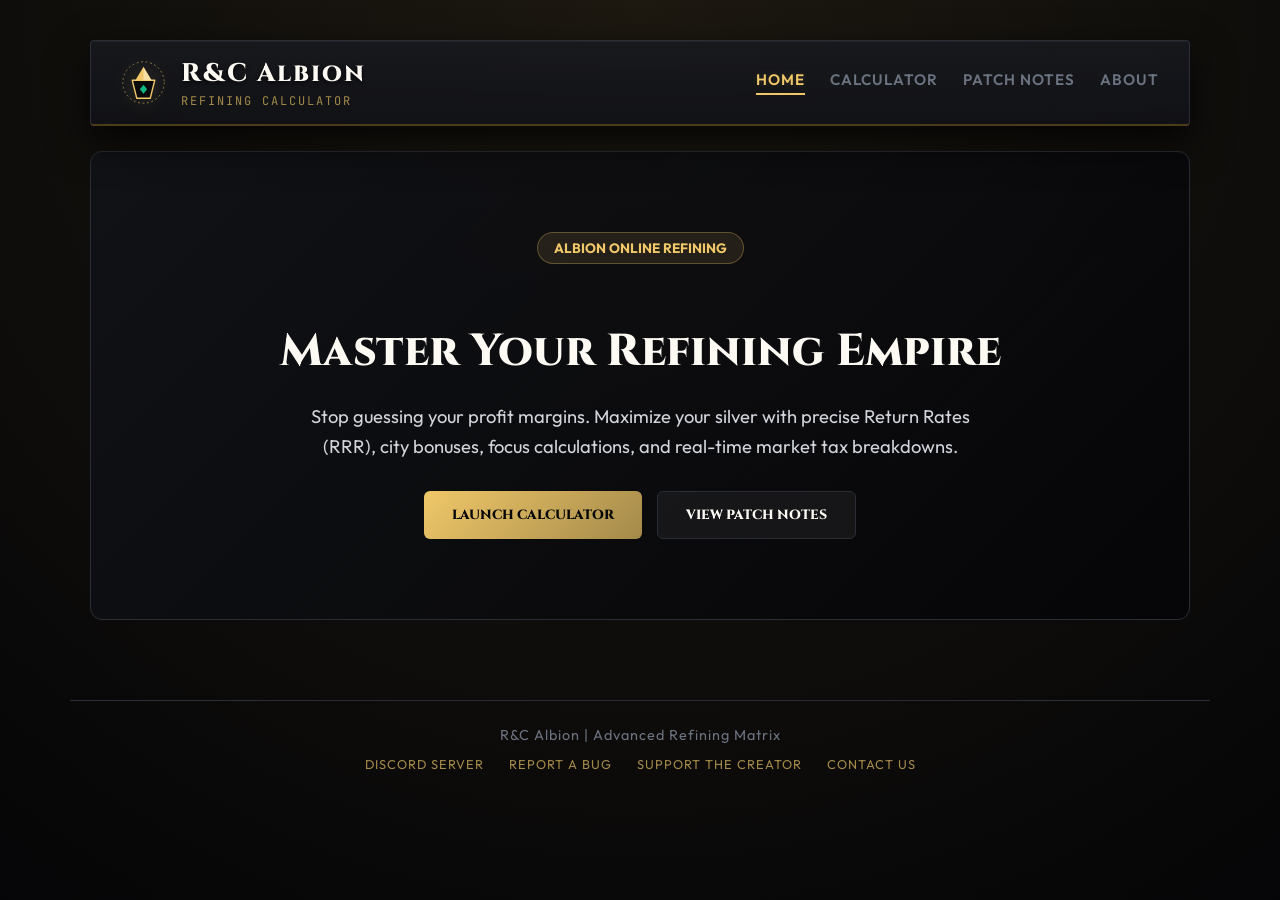
==== index.html @ 81265010 "Update index.html" ====
<!DOCTYPE html>
<html lang="en">
<head>
    <meta charset="UTF-8">
    <meta name="viewport" content="width=device-width, initial-scale=1.0">
    <title>R&C Albion Calculator</title>
    <link rel="stylesheet" href="style.css">
</head>
<body>

    <div class="app-wrapper">

        <!-- HEADER WITH NAVIGATION -->
        <header class="app-header">
            <div class="logo-container" id="home-logo" style="cursor: pointer;">
                <svg width="45" height="45" viewBox="0 0 100 100" xmlns="http://www.w3.org/2000/svg">
                    <circle cx="50" cy="50" r="46" fill="none" stroke="var(--gold-muted)" stroke-width="2" stroke-dasharray="4 6" />
                    <path d="M 25 45 L 75 45 L 65 85 L 35 85 Z" fill="var(--slot-bg)" stroke="var(--gold-bright)" stroke-width="3" stroke-linejoin="round"/>
                    <path d="M 50 15 L 68 45 L 32 45 Z" fill="var(--gold-bright)" />
                    <path d="M 50 15 L 68 45 L 50 45 Z" fill="#fff" opacity="0.4" />
                    <polygon points="50,55 58,65 50,75 42,65" fill="var(--profit-green)" />
                </svg>
                <div class="brand-text">
                    <h1>R&C Albion</h1>
                    <span>Refining Calculator</span>
                </div>
            </div>
            <nav class="header-nav">
                <a href="#" class="nav-link active" data-target="home">Home</a>
                <a href="#" class="nav-link" data-target="calculator">Calculator</a>
                <a href="#" class="nav-link" data-target="patchnotes">Patch Notes</a>
                <a href="#" class="nav-link" data-target="about">About</a>
            </nav>
        </header>

        <!-- VIEW 0: HOME LANDING PAGE -->
        <div id="view-home" class="app-view">
            <section class="hero-banner">
                <div class="hero-content">
                    <span class="hero-badge">Albion Online Refining</span>
                    <h1 class="hero-title">Master Your Refining Empire</h1>
                    <p class="hero-desc">Stop guessing your profit margins. Maximize your silver with precise Return Rates (RRR), city bonuses, focus calculations, and real-time market tax breakdowns.</p>
                    <div class="hero-buttons">
                        <button class="hero-btn-primary" onclick="document.querySelector('.header-nav .nav-link[data-target=\'calculator\']').click()">
                            Launch Calculator
                        </button>
                        <button class="hero-btn-secondary" onclick="document.querySelector('.header-nav .nav-link[data-target=\'patchnotes\']').click()">
                            View Patch Notes
                        </button>
                    </div>
                </div>
            </section>
        </div>

        <!-- VIEW 1: THE CALCULATOR -->
        <div id="view-calculator" class="app-view hidden">
            <div class="calculator-container">
                
                <!-- SECTION 1: MATERIAL SELECTION -->
                <div class="section">
                    <div class="section-header">Material Selection</div>
                    <div class="grid-2">
                        <div class="input-group">
                            <label>Resource Type</label>
                            <div class="custom-dropdown" id="dropdown-res">
                                <div class="dropdown-selected" id="selected-res">
                                    <span class="dropdown-placeholder">Select Item</span>
                                </div>
                                <div class="dropdown-options" id="options-res">
                                    <div class="dropdown-option" data-value="ore"><img src="https://render.albiononline.com/v1/item/T4_ORE.png" alt="Ore"> Ore</div>
                                    <div class="dropdown-option" data-value="wood"><img src="https://render.albiononline.com/v1/item/T4_WOOD.png" alt="Wood"> Wood</div>
                                    <div class="dropdown-option" data-value="hide"><img src="https://render.albiononline.com/v1/item/T4_HIDE.png" alt="Hide"> Hide</div>
                                    <div class="dropdown-option" data-value="fiber"><img src="https://render.albiononline.com/v1/item/T4_FIBER.png" alt="Fiber"> Fiber</div>
                                    <div class="dropdown-option" data-value="rock"><img src="https://render.albiononline.com/v1/item/T4_ROCK.png" alt="Rock"> Rock</div>
                                </div>
                            </div>
                            <input type="hidden" id="res-type" value="">
                        </div>

                        <div class="input-group">
                            <label>Tier</label>
                            <div class="custom-dropdown disabled" id="dropdown-tier">
                                <div class="dropdown-selected" id="selected-tier">
                                    <span class="dropdown-placeholder">Select Tier</span>
                                </div>
                                <div class="dropdown-options" id="options-tier"></div>
                            </div>
                            <input type="hidden" id="tier" value="">
                        </div>

                        <div class="input-group">
                            <label>Enchantment</label>
                            <select id="enchant">
                                <option value=".0">.0</option>
                                <option value=".1">.1</option>
                                <option value=".2">.2</option>
                                <option value=".3">.3</option>
                                <option value=".4">.4</option>
                            </select>
                        </div>
                        
                        <div class="input-group">
                            <label>City Location</label>
                            <div class="custom-dropdown" id="dropdown-city">
                                <div class="dropdown-selected" id="selected-city">Thetford (Ore Bonus - 36.7%)</div>
                                <div class="dropdown-options" id="options-city"></div>
                            </div>
                            <input type="hidden" id="city" value="thetford">
                        </div>
                        
                        <div class="input-group focus-group">
                            <label class="checkbox-label">
                                <input type="checkbox" id="use-focus"> Use Focus
                            </label>
                            <input type="number" id="focus-cost" placeholder="Focus per item" value="100" class="hidden">
                        </div>
                    </div>
                </div>

                <!-- SECTION 2: RECIPE -->
                <div class="section">
                    <div class="section-header">Recipe</div>
                    <div class="recipe-row">
                        <input type="number" id="raw-qty" value="0" min="0">
                        <span>×</span>
                        <img id="raw-icon" class="item-icon" src="" alt="" style="display: none;">
                        <input type="text" id="raw-name" value="" readonly>
                    </div>
                    <div class="recipe-row">
                        <input type="number" id="prev-qty" value="0" min="0" disabled>
                        <span>×</span>
                        <img id="prev-icon" class="item-icon" src="" alt="" style="display: none;">
                        <input type="text" id="prev-name" value="" readonly>
                    </div>
                    <p class="recipe-note">Crafts <span id="craft-amount" class="highlight">0</span> items.</p>
                </div>

                <!-- SECTION 3: PRICES & FEES -->
                <div class="section">
                    <div class="section-header">Prices & Fees</div>
                    <div class="grid-2">
                        <div class="input-group">
                            <label id="label-raw-price">Raw Material Price</label>
                            <input type="number" id="raw-price" value="0" min="0">
                        </div>
                        <div class="input-group">
                            <label id="label-prev-price">Previous Tier Price</label>
                            <input type="number" id="prev-price" value="0" min="0" disabled>
                        </div>
                        
                        <div class="input-group full-width" style="margin-top: -5px;">
                            <label class="checkbox-label" style="color: var(--text-muted); font-weight: normal; font-size: 0.9rem; text-transform: none; letter-spacing: 0;">
                                <input type="checkbox" id="buy-order-fee"> Add 2.5% Setup Fee for Materials (Used Buy Orders)
                            </label>
                        </div>

                        <div class="full-width-hr"></div>

                        <div class="input-group">
                            <label>Station Tax (Per 100) <span class="tooltip-icon" data-tooltip="The usage fee set by the crafting station owner.">?</span></label>
                            <input type="number" id="station-tax" value="0" min="0">
                        </div>
                        <div class="input-group">
                            <label>Selling Price (Per Item)</label>
                            <input type="number" id="sell-price" value="0" min="0">
                        </div>

                        <div class="input-group full-width">
                            <label>Sell Order Tax & Setup <span class="tooltip-icon" data-tooltip="The fee the market charges you when you sell the final item.">?</span></label>
                            <div class="custom-dropdown" id="dropdown-tax">
                                <div class="dropdown-selected" id="selected-tax">Premium Account (4% Tax + 2.5% Setup) = 6.5%</div>
                                <div class="dropdown-options" id="options-tax">
                                    <div class="dropdown-option" data-value="0.065">Premium Account (4% Tax + 2.5% Setup) = 6.5%</div>
                                    <div class="dropdown-option" data-value="0.105">No Premium (8% Tax + 2.5% Setup) = 10.5%</div>
                                    <div class="dropdown-option" data-value="0">Direct Trade (0% Fee)</div>
                                </div>
                            </div>
                            <input type="hidden" id="market-tax" value="0.065">
                        </div>
                    </div>
                </div>

                <!-- SECTION 4: RESULTS -->
                <div class="section results-section">
                    <div class="section-header">Results</div>
                    <div class="result-grid">
                        <div class="result-item">
                            <span>Material Cost</span>
                            <span id="out-mat-cost">0</span>
                        </div>
                        <div class="result-item">
                            <span>Returned Materials (<span id="out-rrr">0.0%</span>) <span class="tooltip-icon" data-tooltip="The monetary value of materials kept via return rates.">?</span></span>
                            <span id="out-returns" class="positive">+0</span>
                        </div>
                        <div class="result-item">
                            <span>Station Fee</span>
                            <span id="out-fee" class="negative">-0</span>
                        </div>
                        <div class="result-item">
                            <span>Market Taxes & Fees</span>
                            <span id="out-taxes" class="negative">-0</span>
                        </div>
                        <hr>
                        <div class="result-item">
                            <span>Total Cost to Craft</span>
                            <span id="out-net-cost">0</span>
                        </div>
                        <div class="result-item">
                            <span>Gross Revenue</span>
                            <span id="out-revenue">0</span>
                        </div>
                        <div class="result-item">
                            <span>Break-even Price <span class="tooltip-icon" data-tooltip="Minimum price required to cover all expenses and taxes.">?</span></span>
                            <span id="out-breakeven">0.00</span>
                        </div>
                        <hr>
                        <div class="result-item profit-row">
                            <span>Net Profit</span>
                            <span id="out-profit">0</span>
                        </div>
                        <div class="result-item metrics-row">
                            <span>ROI (Return on Investment) <span class="tooltip-icon" data-tooltip="Percentage profit made relative to total capital spent.">?</span></span>
                            <span id="out-roi">0.00%</span>
                        </div>
                        <div class="result-item metrics-row" id="silver-focus-row" style="display: none;">
                            <span>Silver / Focus <span class="tooltip-icon" data-tooltip="Net silver earned per 1 point of focus spent.">?</span></span>
                            <span id="out-silver-focus">0 / point</span>
                        </div>
                    </div>
                </div>

                <!-- BUTTON GROUP -->
                <div class="button-group">
                    <button id="copy-btn" class="copy-btn">Copy Results</button>
                    <button id="reset-btn" class="reset-btn">Reset Calculator</button>
                </div>

            </div>
        </div>

        <!-- MOBILE STICKY PROFIT BAR (calculator view only) -->
        <div id="sticky-profit-bar" class="sticky-profit-bar hidden">
            <div class="sticky-profit-label">Net Profit</div>
            <div id="sticky-profit-value" class="sticky-profit-value">0</div>
            <div class="sticky-roi-value" id="sticky-roi-value">0.00% ROI</div>
        </div>

        <!-- VIEW 2: PATCH NOTES -->
        <div id="view-patchnotes" class="app-view hidden">
            <div class="info-card">
                <h2>Patch Notes & Updates</h2>
                <div class="patch-item">
                    <h3>v1.0 - Initial Release</h3>
                    <ul>
                        <li>Implemented core Albion refining return rate math engine.</li>
                        <li>Added dynamic city bonus calculation and auto-highlighting.</li>
                        <li>Added browser local storage memory so inputs persist on refresh.</li>
                        <li>Integrated interactive glowing tooltips for complex calculations.</li>
                        <li>Added mobile responsive layout with a sticky bottom profit summary bar.</li>
                        <li>Added one-click clipboard copying for quick data sharing.</li>
                    </ul>
                </div>
            </div>
        </div>

        <!-- VIEW 3: ABOUT -->
        <div id="view-about" class="app-view hidden">
            <div class="info-card">
                <h2>About R&C Albion</h2>
                <p><strong>R&C Albion</strong> (Refining Calculator) is a high-performance web tool built specifically for Albion Online players. Our mission is to take the guesswork out of market flipping and manufacturing.</p>
                <p>Whether you are calculating Resource Return Rates (RRR) in Royal City refining bonuses, factoring in station usage fees, or tracking your exact Return on Investment (ROI), R&C Albion provides lightning-fast accuracy to maximize your silver profits.</p>
            </div>
        </div>

        <!-- FOOTER -->
        <!-- FOOTER -->
        <!-- FOOTER -->
        <footer class="app-footer">
            <p>R&C Albion | Advanced Refining Matrix</p>
            <div class="footer-links">
                <a href="https://discord.com/invite/t3zv5NUB8R" id="link-discord" target="_blank" rel="noopener">Discord Server</a>
                <a href="#" id="link-bug">Report a Bug</a>
                <a href="#" id="link-support">Support the Creator</a>
                <a href="mailto:aizenhqbusiness@gmail.com?subject=Business Inquiry" id="link-contact">Contact Us</a>
            </div>
        </footer>

    </div>

    <!-- MODAL: REPORT A BUG -->
    <div id="modal-bug" class="modal-overlay hidden">
        <div class="modal-content">
            <h3>Report a Bug</h3>
            <p>Found something inaccurate or broken? Let us know below:</p>
            <textarea id="bug-input" placeholder="Describe the issue..."></textarea>
            <p id="bug-status" class="form-status"></p>
            <div class="modal-buttons">
                <button id="bug-submit" class="copy-btn">Submit Report</button>
                <button id="bug-close" class="reset-btn">Cancel</button>
            </div>
        </div>
    </div>

    <!-- MODAL: SUPPORT THE CREATOR -->
    <div id="modal-support" class="modal-overlay hidden">
        <div class="modal-content">
            <h3>Support the Creator</h3>
            <p>If this calculator helped you make millions of silver in Albion, consider supporting the project!</p>
            <div class="support-box">
                <p>🎮 <strong>In-Game Name:</strong> AizenHQ</p>
                <p>☕ <strong>Donations:</strong> <a href="https://ko-fi.com/AizenHQ" target="_blank" rel="noopener">ko-fi.com/AizenHQ</a></p>
                <p>📱 <strong>UPI ID:</strong> rcalbion@upi</p>
                <div class="upi-qr-wrap">
                    <img src="upi-qr.jpg" alt="UPI QR Code for rcalbion@upi" class="upi-qr-img">
                    <span class="upi-qr-caption">Scan to pay via UPI</span>
                </div>
            </div>
            <div class="modal-buttons">
                <button id="support-close" class="copy-btn">Close</button>
            </div>
        </div>
        
    </div>

    <script src="https://cdn.jsdelivr.net/npm/@supabase/supabase-js@2"></script>
    <script src="supabase-config.js"></script>
    <script src="script.js"></script>
</body>
</html>
---- style.css ----
/* --- PREMIUM ALBION FANTASY UI --- */
@import url('https://fonts.googleapis.com/css2?family=Cinzel:wght@600;700;800&family=JetBrains+Mono:wght@400;700&family=Outfit:wght@400;500;600&display=swap');

:root {
    --bg-deep: #050507;
    --panel-base: #111216;
    --panel-surface: #181a20;
    --slot-bg: #090a0c;
    
    --gold-bright: #f0c869;
    --gold-muted: #a3894a;
    --gold-dark: #4a3c1c;
    --gold-glow: rgba(240, 200, 105, 0.15);
    
    --border-outer: #000000;
    --border-inner: #2a2d36;
    
    --text-title: #fdfaf3;
    --text-main: #d1d5db;
    --text-muted: #6b7280;
    
    --profit-green: #10b981;
    --profit-glow: rgba(16, 185, 129, 0.2);
    --loss-red: #ef4444;
    --loss-glow: rgba(239, 68, 68, 0.2);
}

body {
    background-image: 
        radial-gradient(circle at 50% 0%, rgba(240, 200, 105, 0.1) 0%, rgba(5, 5, 7, 0.85) 100%),
        url('https://res.cloudinary.com/rqmqatdt/image/upload/v1785998929/background_lvaill.png');
    background-size: cover;
    background-position: center;
    background-attachment: fixed;
    background-repeat: no-repeat;
    background-color: var(--bg-deep);
    
    color: var(--text-main);
    font-family: 'Outfit', sans-serif;
    
    display: flex;
    justify-content: center;
    padding: 40px 20px;
    margin: 0;
    min-height: 100vh;
    box-sizing: border-box;
}

/* --- BRAND IDENTITY & HEADER --- */
.app-wrapper {
    display: flex;
    flex-direction: column;
    align-items: center;
    width: 100%;
    max-width: 1100px;
}

.app-header {
    width: 100%;
    background: linear-gradient(180deg, rgba(24, 26, 32, 0.85) 0%, rgba(17, 18, 22, 0.95) 100%);
    border: 1px solid var(--border-inner);
    border-bottom: 2px solid var(--gold-dark);
    border-radius: 4px;
    padding: 15px 30px;
    display: flex;
    justify-content: space-between;
    align-items: center;
    margin-bottom: 25px;
    box-shadow: 0 15px 40px rgba(0,0,0,0.8), inset 0 1px 1px rgba(255,255,255,0.05);
    backdrop-filter: blur(10px);
    box-sizing: border-box;
}

.logo-container {
    display: flex;
    align-items: center;
    gap: 15px;
}

.logo-container svg {
    filter: drop-shadow(0 0 10px var(--gold-glow));
    transition: transform 0.5s ease;
}

.logo-container:hover svg {
    transform: rotate(180deg);
}

.brand-text h1 {
    font-family: 'Cinzel', serif;
    color: var(--text-title);
    font-size: 1.6rem;
    font-weight: 800;
    margin: 0 0 2px 0;
    letter-spacing: 2px;
    text-shadow: 0 2px 4px rgba(0,0,0,0.8);
}

.brand-text span {
    font-family: 'JetBrains Mono', monospace;
    color: var(--gold-muted);
    font-size: 0.75rem;
    text-transform: uppercase;
    letter-spacing: 2px;
    display: block;
}

.header-nav {
    display: flex;
    gap: 25px;
}

.nav-link {
    color: var(--text-muted);
    text-decoration: none;
    font-size: 0.95rem;
    font-weight: 600;
    transition: all 0.2s ease;
    text-transform: uppercase;
    letter-spacing: 1px;
    padding-bottom: 4px;
    border-bottom: 2px solid transparent;
}

.nav-link:hover, .nav-link.active {
    color: var(--gold-bright);
    border-bottom: 2px solid var(--gold-bright);
    text-shadow: 0 0 8px var(--gold-glow);
}

/* --- CALCULATOR LAYOUT --- */
.calculator-container {
    display: grid;
    grid-template-columns: 1fr 1fr;
    gap: 30px;
    width: 100%;
}

.section {
    background-color: var(--panel-surface);
    border-radius: 4px;
    padding: 35px 30px;
    box-shadow: 
        inset 0 1px 1px rgba(255,255,255,0.05),
        inset 0 0 0 1px var(--border-inner),
        0 10px 30px rgba(0,0,0,0.8),
        0 0 0 1px var(--border-outer),
        0 0 0 3px #16181d;
    position: relative;
    display: flex;
    flex-direction: column;
}

.section-header {
    font-family: 'Cinzel', serif;
    color: var(--gold-bright);
    font-size: 1.4rem;
    font-weight: 800;
    letter-spacing: 3px;
    margin-bottom: 30px;
    text-align: center;
    text-transform: uppercase;
    text-shadow: 0 4px 10px rgba(0,0,0,0.8);
    display: flex;
    align-items: center;
    justify-content: center;
    gap: 15px;
}

.section-header::before, .section-header::after {
    content: '✦';
    font-size: 0.9rem;
    color: var(--gold-dark);
}

.grid-2 {
    display: grid;
    grid-template-columns: 1fr 1fr;
    gap: 20px;
}

.input-group {
    display: flex;
    flex-direction: column;
    margin-bottom: 18px;
}

.input-group label {
    font-size: 0.75rem;
    color: var(--gold-muted);
    margin-bottom: 8px;
    text-transform: uppercase;
    letter-spacing: 1.5px;
    font-weight: 600;
}

input[type="number"], input[type="text"], select {
    background-color: var(--slot-bg);
    border: 1px solid var(--border-outer);
    color: var(--text-title);
    padding: 14px 16px;
    border-radius: 4px;
    font-size: 1.05rem;
    font-family: 'JetBrains Mono', monospace;
    outline: none;
    width: 100%;
    box-sizing: border-box;
    transition: all 0.2s ease;
    box-shadow: inset 0 3px 6px rgba(0,0,0,0.6), inset 0 0 0 1px #1a1c22;
}

input:focus, select:focus {
    border-color: var(--gold-muted);
    box-shadow: inset 0 3px 6px rgba(0,0,0,0.6), 0 0 0 2px var(--gold-glow);
}

input:disabled {
    opacity: 0.4;
    cursor: not-allowed;
    color: var(--text-muted);
}

.custom-dropdown {
    position: relative;
    background-color: var(--slot-bg);
    border: 1px solid var(--border-outer);
    border-radius: 4px;
    cursor: pointer;
    user-select: none;
    transition: all 0.3s ease;
    box-shadow: inset 0 3px 6px rgba(0,0,0,0.6), inset 0 0 0 1px #1a1c22;
}

.custom-dropdown.disabled {
    opacity: 0.4;
    pointer-events: none;
}

.dropdown-selected {
    padding: 10px 16px;
    display: flex;
    align-items: center;
    gap: 12px;
    color: var(--text-title);
    font-size: 1rem;
    min-height: 48px;
    box-sizing: border-box;
}

.dropdown-selected:after {
    content: '▼';
    margin-left: auto;
    font-size: 0.7rem;
    color: var(--gold-muted);
    transition: transform 0.3s ease;
}

.custom-dropdown.open .dropdown-selected:after {
    transform: rotate(180deg);
    color: var(--gold-bright);
}

.dropdown-selected img, .dropdown-option img {
    width: 30px;
    height: 30px;
    object-fit: contain;
    filter: drop-shadow(0 2px 4px rgba(0,0,0,0.8));
}

.dropdown-options {
    position: absolute;
    top: calc(100% + 5px);
    left: 0;
    right: 0;
    background-color: var(--panel-surface);
    border: 1px solid var(--gold-muted);
    border-radius: 4px;
    z-index: 100;
    visibility: hidden;
    opacity: 0;
    transform: translateY(-10px);
    transition: all 0.2s cubic-bezier(0.16, 1, 0.3, 1);
    max-height: 300px;
    overflow-y: auto;
    box-shadow: 0 20px 50px rgba(0,0,0,0.9);
}

.dropdown-options::-webkit-scrollbar { width: 6px; }
.dropdown-options::-webkit-scrollbar-track { background: var(--slot-bg); }
.dropdown-options::-webkit-scrollbar-thumb { background: var(--gold-dark); border-radius: 4px; }

.custom-dropdown.open .dropdown-options {
    visibility: visible;
    opacity: 1;
    transform: translateY(0);
}

.custom-dropdown.open {
    border-color: var(--gold-muted);
    box-shadow: inset 0 3px 6px rgba(0,0,0,0.6), 0 0 0 2px var(--gold-glow);
}

.dropdown-option {
    padding: 14px 16px;
    display: flex;
    align-items: center;
    gap: 12px;
    color: var(--text-main);
    border-bottom: 1px solid rgba(255,255,255,0.03);
    position: relative;
}

.dropdown-option:hover {
    background: linear-gradient(90deg, rgba(240, 200, 105, 0.1) 0%, transparent 100%);
    color: var(--gold-bright);
}

/* --- RECIPE ROW --- */
.recipe-row {
    display: flex;
    align-items: center;
    gap: 15px;
    margin-bottom: 20px;
    background: var(--panel-base);
    padding: 12px;
    border-radius: 4px;
    border: 1px solid var(--border-inner);
    box-shadow: inset 0 2px 10px rgba(0,0,0,0.5);
}

.recipe-row input[type="number"] {
    width: 100px;
    text-align: center;
    font-weight: 700;
    color: var(--gold-bright);
}

.recipe-row span {
    color: var(--text-muted);
    font-family: 'JetBrains Mono', monospace;
}

.item-icon {
    width: 48px;
    height: 48px;
    object-fit: contain;
    background: radial-gradient(circle, #2a2d36 0%, #090a0c 100%);
    border-radius: 4px;
    border: 1px solid var(--border-outer);
    padding: 4px;
}

.recipe-row input[type="text"] {
    background: transparent;
    border: none;
    box-shadow: none;
    font-size: 1.1rem;
    font-weight: 600;
    color: var(--text-title);
    padding: 0;
    font-family: 'Outfit', sans-serif;
}

.recipe-note {
    font-size: 0.95rem;
    color: var(--text-muted);
    margin-top: auto;
    text-align: center;
    border-top: 1px dashed var(--border-inner);
    padding-top: 20px;
}

.highlight {
    color: var(--gold-bright);
    font-weight: 700;
    font-family: 'JetBrains Mono', monospace;
}

.focus-group {
    grid-column: 1 / -1;
    display: flex;
    align-items: center;
    gap: 20px;
    background: linear-gradient(90deg, rgba(240, 200, 105, 0.08) 0%, transparent 100%);
    padding: 15px 20px;
    border-radius: 4px;
    border-left: 4px solid var(--gold-muted);
}

.checkbox-label {
    display: flex;
    align-items: center;
    gap: 12px;
    cursor: pointer;
    font-weight: 700 !important;
    color: var(--gold-bright) !important;
    margin-bottom: 0 !important;
}

input[type="checkbox"] {
    width: 22px;
    height: 22px;
    accent-color: var(--gold-dark);
    cursor: pointer;
}

.hidden { display: none !important; }

/* --- RESULTS SECTION --- */
.results-section {
    background: linear-gradient(180deg, var(--panel-base) 0%, var(--bg-deep) 100%);
    border: 1px solid var(--gold-dark);
    position: relative;
}

.result-item {
    display: flex;
    justify-content: space-between;
    align-items: center;
    margin-bottom: 16px;
    font-size: 1.05rem;
    color: var(--text-main);
}

.result-item span:last-child {
    font-family: 'JetBrains Mono', monospace;
    font-weight: 700;
}

hr {
    border: none;
    height: 1px;
    background: linear-gradient(90deg, transparent, var(--border-inner), transparent);
    margin: 25px 0;
}

.profit-row {
    font-size: 1.5rem;
    margin-bottom: 25px;
    padding: 20px;
    background: var(--slot-bg);
    border-radius: 4px;
    border: 1px solid var(--border-outer);
    display: flex;
    align-items: center;
}

.profit-row span:first-child {
    font-family: 'Cinzel', serif;
    font-weight: 800;
    color: var(--gold-bright);
}

.positive { color: var(--profit-green); text-shadow: 0 0 15px var(--profit-glow); }
.negative { color: var(--loss-red); text-shadow: 0 0 15px var(--loss-glow); }
.full-width { grid-column: 1 / -1; }

.button-group {
    grid-column: 1 / -1;
    display: flex;
    gap: 20px;
    margin-top: 15px;
}

.copy-btn, .reset-btn {
    flex: 1;
    padding: 20px;
    border-radius: 4px;
    font-size: 1.1rem;
    font-family: 'Cinzel', serif;
    font-weight: 800;
    text-transform: uppercase;
    letter-spacing: 3px;
    cursor: pointer;
    transition: all 0.3s ease;
}

.copy-btn {
    background: linear-gradient(180deg, #0e2a16 0%, #051408 100%);
    border: 1px solid #1a4d29;
    color: var(--profit-green);
}

.reset-btn {
    background: linear-gradient(180deg, #2a0808 0%, #170404 100%);
    border: 1px solid #4a0d0d;
    color: var(--loss-red);
}

/* --- TOOLTIPS --- */
.tooltip-icon {
    display: inline-flex;
    align-items: center;
    justify-content: center;
    width: 16px;
    height: 16px;
    background-color: var(--gold-dark);
    color: var(--panel-base);
    border-radius: 50%;
    font-size: 11px;
    font-weight: 800;
    font-family: 'JetBrains Mono', monospace;
    margin-left: 8px;
    cursor: help;
    position: relative;
}

.tooltip-icon::after {
    content: attr(data-tooltip);
    position: absolute;
    bottom: 150%;
    left: 50%;
    transform: translateX(-50%);
    width: 240px;
    background-color: var(--panel-base);
    color: var(--text-main);
    border: 1px solid var(--gold-muted);
    padding: 12px 16px;
    border-radius: 6px;
    font-family: 'Outfit', sans-serif;
    font-size: 0.85rem;
    text-transform: none;
    box-shadow: 0 15px 35px rgba(0,0,0,0.9);
    opacity: 0;
    visibility: hidden;
    transition: all 0.3s ease;
    z-index: 200;
}

.tooltip-icon:hover::after {
    opacity: 1;
    visibility: visible;
    bottom: 180%;
}

/* --- VIEWS, MODALS & FOOTER --- */
.app-view { width: 100%; }
.app-view.hidden { display: none !important; }

.info-card {
    background-color: var(--panel-surface);
    border-radius: 4px;
    padding: 40px;
    border: 1px solid var(--border-inner);
    color: var(--text-main);
    line-height: 1.6;
}

.info-card h2 {
    font-family: 'Cinzel', serif;
    color: var(--gold-bright);
    font-size: 1.8rem;
    margin-top: 0;
    margin-bottom: 20px;
    text-transform: uppercase;
}

.patch-item {
    margin-top: 25px;
    border-top: 1px solid var(--border-inner);
    padding-top: 20px;
}

.patch-item h3 { color: var(--gold-muted); font-family: 'JetBrains Mono', monospace; }

/* MODALS */
.modal-overlay {
    position: fixed;
    top: 0; left: 0; right: 0; bottom: 0;
    background: rgba(5, 5, 7, 0.85);
    backdrop-filter: blur(8px);
    display: flex;
    justify-content: center;
    align-items: center;
    z-index: 1000;
    animation: fade-in 0.2s ease;
}
.modal-overlay.hidden { display: none !important; }

@keyframes fade-in {
    from { opacity: 0; }
    to { opacity: 1; }
}

@keyframes modal-pop {
    from { opacity: 0; transform: translateY(10px) scale(0.98); }
    to { opacity: 1; transform: translateY(0) scale(1); }
}

.modal-content {
    background-color: var(--panel-surface);
    border: 1px solid var(--gold-muted);
    border-radius: 6px;
    padding: 30px;
    width: 90%;
    max-width: 450px;
    box-shadow: 0 25px 60px rgba(0,0,0,0.9);
    animation: modal-pop 0.25s cubic-bezier(0.16, 1, 0.3, 1);
}

.modal-content h3 {
    font-family: 'Cinzel', serif;
    color: var(--gold-bright);
    font-size: 1.4rem;
    margin-top: 0;
    text-transform: uppercase;
}

.modal-content textarea {
    width: 100%;
    height: 100px;
    background-color: var(--slot-bg);
    border: 1px solid var(--border-outer);
    color: var(--text-title);
    padding: 12px;
    border-radius: 4px;
    resize: vertical;
    box-sizing: border-box;
    margin-bottom: 20px;
    outline: none;
}

.support-box {
    background: var(--slot-bg);
    padding: 15px;
    border-radius: 4px;
    border: 1px solid var(--border-inner);
    margin-bottom: 20px;
}

.support-box p {
    margin: 8px 0;
    font-family: 'JetBrains Mono', monospace;
    font-size: 0.9rem;
    color: var(--gold-bright);
}

.modal-buttons { display: flex; gap: 15px; }

/* FOOTER */
.app-footer {
    width: 100%;
    margin-top: 40px;
    padding: 25px 20px;
    text-align: center;
    border-top: 1px solid var(--border-inner);
    color: var(--text-muted);
    font-size: 0.9rem;
}

.app-footer p { margin: 0 0 12px 0; letter-spacing: 1px; }
.footer-links { display: flex; justify-content: center; gap: 25px; }
.footer-links a {
    color: var(--gold-muted);
    text-decoration: none;
    text-transform: uppercase;
    font-size: 0.8rem;
    letter-spacing: 1px;
}
.footer-links a:hover { color: var(--gold-bright); }

/* HOMEPAGE STYLING */
.hero-banner {
    padding: 80px 40px;
    background: linear-gradient(135deg, rgba(17, 18, 22, 0.95) 0%, rgba(5, 5, 7, 0.9) 100%), url('https://res.cloudinary.com/rqmqatdt/image/upload/v1785998929/background_lvaill.png') center/cover no-repeat;
    border: 1px solid var(--border-inner);
    border-radius: 12px;
    text-align: center;
    margin-bottom: 40px;
}
.hero-badge {
    display: inline-block;
    padding: 6px 16px;
    background: rgba(240, 200, 105, 0.1);
    border: 1px solid rgba(240, 200, 105, 0.3);
    color: var(--gold-bright);
    border-radius: 30px;
    font-size: 0.85rem;
    font-weight: 700;
    text-transform: uppercase;
    margin-bottom: 20px;
}
.hero-title {
    font-family: 'Cinzel', serif;
    color: var(--text-title);
    font-size: 2.8rem;
    font-weight: 800;
    margin-bottom: 20px;
}
.hero-desc {
    color: var(--text-main);
    font-size: 1.15rem;
    max-width: 700px;
    margin: 0 auto 30px auto;
    line-height: 1.6;
}
.hero-buttons { display: flex; justify-content: center; gap: 15px; flex-wrap: wrap; }
.hero-btn-primary, .hero-btn-secondary {
    transition: transform 0.2s ease, box-shadow 0.2s ease, filter 0.2s ease;
}
.hero-btn-primary:hover, .hero-btn-secondary:hover {
    transform: translateY(-2px);
    filter: brightness(1.1);
}
.hero-btn-primary:active, .hero-btn-secondary:active {
    transform: translateY(0);
}

.hero-btn-primary {
    background: linear-gradient(135deg, var(--gold-bright) 0%, var(--gold-muted) 100%);
    color: var(--bg-deep);
    border: none;
    padding: 14px 28px;
    border-radius: 6px;
    font-family: 'Cinzel', serif;
    font-weight: 800;
    cursor: pointer;
    text-transform: uppercase;
}
.hero-btn-secondary {
    background: rgba(255, 255, 255, 0.05);
    border: 1px solid var(--border-inner);
    color: var(--text-title);
    padding: 14px 28px;
    border-radius: 6px;
    font-family: 'Cinzel', serif;
    font-weight: 800;
    cursor: pointer;
    text-transform: uppercase;
}

/* --- MOBILE STICKY PROFIT BAR --- */
.sticky-profit-bar {
    position: fixed;
    bottom: 0;
    left: 0;
    right: 0;
    z-index: 500;
    display: flex;
    align-items: center;
    justify-content: space-between;
    gap: 14px;
    padding: 12px 18px;
    padding-bottom: calc(12px + env(safe-area-inset-bottom));
    background: linear-gradient(180deg, rgba(17, 18, 22, 0.92) 0%, rgba(9, 10, 12, 0.98) 100%);
    border-top: 2px solid var(--gold-dark);
    box-shadow: 0 -10px 30px rgba(0,0,0,0.7);
    backdrop-filter: blur(10px);
}

.sticky-profit-bar.hidden { display: none; }

.sticky-profit-label {
    font-family: 'Cinzel', serif;
    font-size: 0.75rem;
    text-transform: uppercase;
    letter-spacing: 1px;
    color: var(--text-muted);
    white-space: nowrap;
}

.sticky-profit-value {
    font-family: 'JetBrains Mono', monospace;
    font-weight: 700;
    font-size: 1.15rem;
    color: var(--text-main);
    flex: 1;
    text-align: center;
}
.sticky-profit-value.positive { color: var(--profit-green); }
.sticky-profit-value.negative { color: var(--loss-red); }

.sticky-roi-value {
    font-family: 'JetBrains Mono', monospace;
    font-size: 0.8rem;
    color: var(--text-muted);
    white-space: nowrap;
}

/* --- FORM STATUS MESSAGES (bug report) --- */
.form-status {
    min-height: 1.2em;
    font-size: 0.85rem;
    margin: 4px 0 0 0;
}
.form-status.success { color: var(--profit-green); }
.form-status.error { color: var(--loss-red); }

.support-box a {
    color: var(--gold-bright);
    text-decoration: underline;
}

@media (max-width: 950px) {
    .calculator-container { grid-template-columns: 1fr; }
}

@media (max-width: 768px) {
    .app-header { flex-direction: column; gap: 15px; text-align: center; }
    .header-nav { justify-content: center; width: 100%; flex-wrap: wrap; }
    .grid-2 { grid-template-columns: 1fr; }
    .button-group { flex-direction: column; }
    .calculator-container { padding-bottom: 70px; }
}
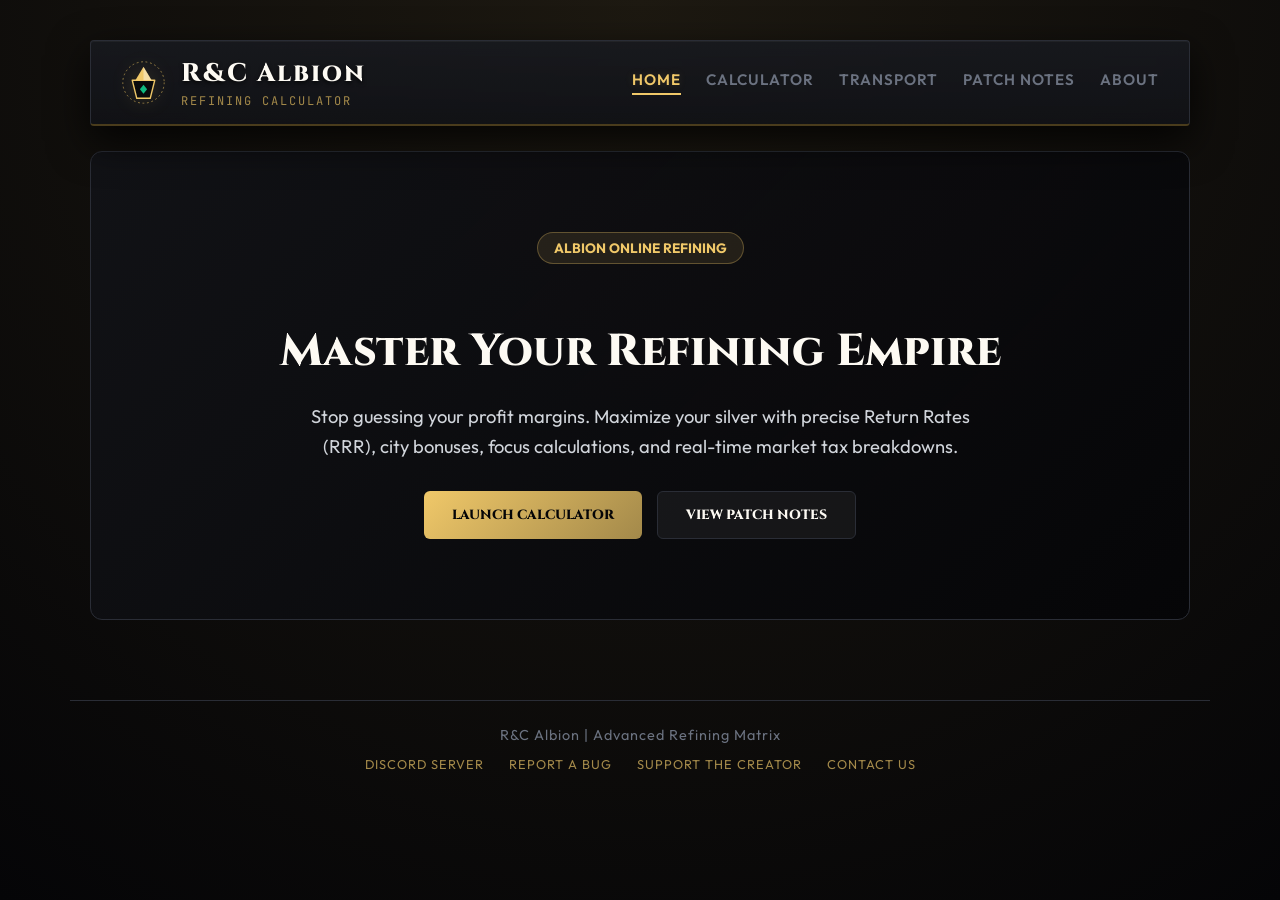
==== commit 9afecf7d: "Update index.html" ====
--- a/index.html
+++ b/index.html
@@ -4,6 +4,22 @@
     <meta charset="UTF-8">
     <meta name="viewport" content="width=device-width, initial-scale=1.0">
     <title>R&C Albion Calculator</title>
+    <meta name="description" content="Stop guessing your profit margins. Calculate exact Albion Online refining Return Rates, city bonuses, focus costs, and market tax breakdowns to maximize your silver.">
+
+    <!-- Open Graph / Discord / Facebook -->
+    <meta property="og:type" content="website">
+    <meta property="og:title" content="R&C Albion — Refining Calculator">
+    <meta property="og:description" content="Stop guessing your profit margins. Calculate exact Return Rates, city bonuses, focus costs, and market tax breakdowns for Albion Online refining.">
+    <meta property="og:image" content="https://rc-albion.vercel.app/og-image.png">
+    <meta property="og:url" content="https://rc-albion.vercel.app/">
+
+    <!-- Twitter/X -->
+    <meta name="twitter:card" content="summary_large_image">
+    <meta name="twitter:title" content="R&C Albion — Refining Calculator">
+    <meta name="twitter:description" content="Stop guessing your profit margins. Calculate exact Return Rates, city bonuses, focus costs, and market tax breakdowns for Albion Online refining.">
+    <meta name="twitter:image" content="https://rc-albion.vercel.app/og-image.png">
+
+    <link rel="icon" type="image/svg+xml" href="favicon.svg">
     <link rel="stylesheet" href="style.css">
 </head>
 <body>
@@ -28,6 +44,7 @@
             <nav class="header-nav">
                 <a href="#" class="nav-link active" data-target="home">Home</a>
                 <a href="#" class="nav-link" data-target="calculator">Calculator</a>
+                <a href="#" class="nav-link" data-target="transport">Transport</a>
                 <a href="#" class="nav-link" data-target="patchnotes">Patch Notes</a>
                 <a href="#" class="nav-link" data-target="about">About</a>
             </nav>
@@ -232,6 +249,7 @@
                 <!-- BUTTON GROUP -->
                 <div class="button-group">
                     <button id="copy-btn" class="copy-btn">Copy Results</button>
+                    <button id="share-btn" class="copy-btn">Share Link</button>
                     <button id="reset-btn" class="reset-btn">Reset Calculator</button>
                 </div>
 
@@ -245,18 +263,138 @@
             <div class="sticky-roi-value" id="sticky-roi-value">0.00% ROI</div>
         </div>
 
+        <!-- VIEW 1B: TRANSPORT CALCULATOR -->
+        <div id="view-transport" class="app-view hidden">
+            <div class="calculator-container">
+
+                <!-- SECTION 1: BUY SIDE -->
+                <div class="section">
+                    <div class="section-header">Buy Side</div>
+                    <div class="grid-2">
+                        <div class="input-group">
+                            <label>Buy Price (Per Item)</label>
+                            <input type="number" id="t-buy-price" value="0" min="0">
+                        </div>
+                        <div class="input-group">
+                            <label>Quantity</label>
+                            <input type="number" id="t-quantity" value="0" min="0">
+                        </div>
+                        <div class="input-group full-width" style="margin-top: -5px;">
+                            <label class="checkbox-label" style="color: var(--text-muted); font-weight: normal; font-size: 0.9rem; text-transform: none; letter-spacing: 0;">
+                                <input type="checkbox" id="t-setup-fee"> Add 2.5% Setup Fee for Buying (Used Buy Orders)
+                            </label>
+                        </div>
+                    </div>
+                </div>
+
+                <!-- SECTION 2: SELL SIDE -->
+                <div class="section">
+                    <div class="section-header">Sell Side</div>
+                    <div class="grid-2">
+                        <div class="input-group full-width">
+                            <label>Sell Price (Per Item)</label>
+                            <input type="number" id="t-sell-price" value="0" min="0">
+                        </div>
+                        <div class="input-group full-width">
+                            <label>Market Tax <span class="tooltip-icon" data-tooltip="The fee the market charges you when your item sells.">?</span></label>
+                            <div class="custom-dropdown" id="dropdown-t-tax">
+                                <div class="dropdown-selected" id="selected-t-tax">Premium Account (4% Tax)</div>
+                                <div class="dropdown-options" id="options-t-tax">
+                                    <div class="dropdown-option" data-value="0.04">Premium Account (4% Tax)</div>
+                                    <div class="dropdown-option" data-value="0.08">No Premium (8% Tax)</div>
+                                    <div class="dropdown-option" data-value="0">Direct Trade (0% Tax)</div>
+                                </div>
+                            </div>
+                            <input type="hidden" id="t-market-tax" value="0.04">
+                        </div>
+                        <div class="input-group full-width" style="margin-top: -5px;">
+                            <label class="checkbox-label" style="color: var(--text-muted); font-weight: normal; font-size: 0.9rem; text-transform: none; letter-spacing: 0;">
+                                <input type="checkbox" id="t-sell-setup-fee"> Add 2.5% Setup Fee for Selling (Used Sell Order, not Quick Sell)
+                            </label>
+                        </div>
+                    </div>
+                </div>
+
+                <!-- SECTION 3: RESULTS -->
+                <div class="section results-section full-width">
+                    <div class="section-header">Results</div>
+                    <div class="result-grid">
+                        <div class="result-item">
+                            <span>Total Buy Cost</span>
+                            <span id="t-out-buy-cost">0</span>
+                        </div>
+                        <div class="result-item">
+                            <span>Buy Setup Fee</span>
+                            <span id="t-out-setup-fee" class="negative">-0</span>
+                        </div>
+                        <div class="result-item">
+                            <span>Total Cost to Acquire</span>
+                            <span id="t-out-total-cost">0</span>
+                        </div>
+                        <hr>
+                        <div class="result-item">
+                            <span>Gross Sell Revenue</span>
+                            <span id="t-out-gross-revenue">0</span>
+                        </div>
+                        <div class="result-item">
+                            <span>Market Tax</span>
+                            <span id="t-out-market-tax" class="negative">-0</span>
+                        </div>
+                        <div class="result-item">
+                            <span>Sell Setup Fee</span>
+                            <span id="t-out-sell-setup-fee" class="negative">-0</span>
+                        </div>
+                        <div class="result-item">
+                            <span>Net Sell Revenue</span>
+                            <span id="t-out-net-revenue">0</span>
+                        </div>
+                        <hr>
+                        <div class="result-item profit-row">
+                            <span>Net Profit</span>
+                            <span id="t-out-profit">0</span>
+                        </div>
+                        <div class="result-item metrics-row">
+                            <span>Profit Per Item</span>
+                            <span id="t-out-profit-per-item">0</span>
+                        </div>
+                        <div class="result-item metrics-row">
+                            <span>ROI (Return on Investment) <span class="tooltip-icon" data-tooltip="Percentage profit made relative to total capital spent.">?</span></span>
+                            <span id="t-out-roi">0.00%</span>
+                        </div>
+                    </div>
+                </div>
+
+                <!-- BUTTON GROUP -->
+                <div class="button-group">
+                    <button id="t-reset-btn" class="reset-btn">Reset Calculator</button>
+                </div>
+
+            </div>
+        </div>
+
         <!-- VIEW 2: PATCH NOTES -->
         <div id="view-patchnotes" class="app-view hidden">
             <div class="info-card">
                 <h2>Patch Notes & Updates</h2>
                 <div class="patch-item">
+                    <h3>v1.1 - Reliability & Community Update</h3>
+                    <ul>
+                        <li>Fixed all footer links — Discord, Contact, and Support the Creator (now with Ko-fi and UPI donation options).</li>
+                        <li>Implemented genuine browser local storage so your inputs actually persist on refresh.</li>
+                        <li>Added a mobile sticky bottom bar showing live Net Profit and ROI while you scroll.</li>
+                        <li>Launched a real bug-reporting system with spam protection, backed by a private admin dashboard for tracking and resolving issues.</li>
+                        <li>Added input validation to prevent broken results from invalid or extreme values.</li>
+                        <li>Added full keyboard navigation support for all dropdown menus.</li>
+                        <li>Added one-click Share Link, so you can send an exact calculation setup to friends or your Discord.</li>
+                    </ul>
+                </div>
+                <div class="patch-item">
                     <h3>v1.0 - Initial Release</h3>
                     <ul>
                         <li>Implemented core Albion refining return rate math engine.</li>
                         <li>Added dynamic city bonus calculation and auto-highlighting.</li>
-                        <li>Added browser local storage memory so inputs persist on refresh.</li>
                         <li>Integrated interactive glowing tooltips for complex calculations.</li>
-                        <li>Added mobile responsive layout with a sticky bottom profit summary bar.</li>
+                        <li>Added mobile responsive layout.</li>
                         <li>Added one-click clipboard copying for quick data sharing.</li>
                     </ul>
                 </div>
@@ -269,6 +407,7 @@
                 <h2>About R&C Albion</h2>
                 <p><strong>R&C Albion</strong> (Refining Calculator) is a high-performance web tool built specifically for Albion Online players. Our mission is to take the guesswork out of market flipping and manufacturing.</p>
                 <p>Whether you are calculating Resource Return Rates (RRR) in Royal City refining bonuses, factoring in station usage fees, or tracking your exact Return on Investment (ROI), R&C Albion provides lightning-fast accuracy to maximize your silver profits.</p>
+                <p>This tool is actively maintained. Found a bug or have a suggestion? Use the "Report a Bug" link in the footer — every report is reviewed.</p>
             </div>
         </div>
 
@@ -293,6 +432,7 @@
             <h3>Report a Bug</h3>
             <p>Found something inaccurate or broken? Let us know below:</p>
             <textarea id="bug-input" placeholder="Describe the issue..."></textarea>
+            <input type="text" id="bug-website" name="website" class="hp-field" tabindex="-1" autocomplete="off">
             <p id="bug-status" class="form-status"></p>
             <div class="modal-buttons">
                 <button id="bug-submit" class="copy-btn">Submit Report</button>
--- a/style.css
+++ b/style.css
@@ -315,6 +315,18 @@
     color: var(--gold-bright);
 }
 
+.dropdown-option.kb-active {
+    background: linear-gradient(90deg, rgba(240, 200, 105, 0.18) 0%, transparent 100%);
+    color: var(--gold-bright);
+    outline: 1px solid var(--gold-muted);
+    outline-offset: -1px;
+}
+
+.dropdown-selected:focus-visible {
+    outline: 2px solid var(--gold-bright);
+    outline-offset: 2px;
+}
+
 /* --- RECIPE ROW --- */
 .recipe-row {
     display: flex;
@@ -462,8 +474,7 @@
     margin-top: 15px;
 }
 
-.copy-btn, .reset-btn {
-    flex: 1;
+.copy-btn, .reset-btn {    flex: 1;
     padding: 20px;
     border-radius: 4px;
     font-size: 1.1rem;
@@ -485,6 +496,12 @@
     background: linear-gradient(180deg, #2a0808 0%, #170404 100%);
     border: 1px solid #4a0d0d;
     color: var(--loss-red);
+}
+
+#share-btn {
+    background: linear-gradient(180deg, #2a2410 0%, #141004 100%);
+    border: 1px solid var(--gold-muted);
+    color: var(--gold-bright);
 }
 
 /* --- TOOLTIPS --- */
@@ -786,9 +803,43 @@
 .form-status.success { color: var(--profit-green); }
 .form-status.error { color: var(--loss-red); }
 
+.hp-field {
+    position: absolute !important;
+    left: -9999px !important;
+    width: 1px !important;
+    height: 1px !important;
+    opacity: 0 !important;
+    pointer-events: none;
+}
+
 .support-box a {
     color: var(--gold-bright);
     text-decoration: underline;
+}
+
+.upi-qr-wrap {
+    margin-top: 12px;
+    display: flex;
+    flex-direction: column;
+    align-items: center;
+    gap: 8px;
+}
+
+.upi-qr-img {
+    width: 160px;
+    height: 160px;
+    border-radius: 6px;
+    border: 1px solid var(--border-inner);
+    background: #fff;
+    padding: 6px;
+    box-sizing: border-box;
+}
+
+.upi-qr-caption {
+    font-size: 0.75rem;
+    color: var(--text-muted);
+    text-transform: uppercase;
+    letter-spacing: 0.5px;
 }
 
 @media (max-width: 950px) {
